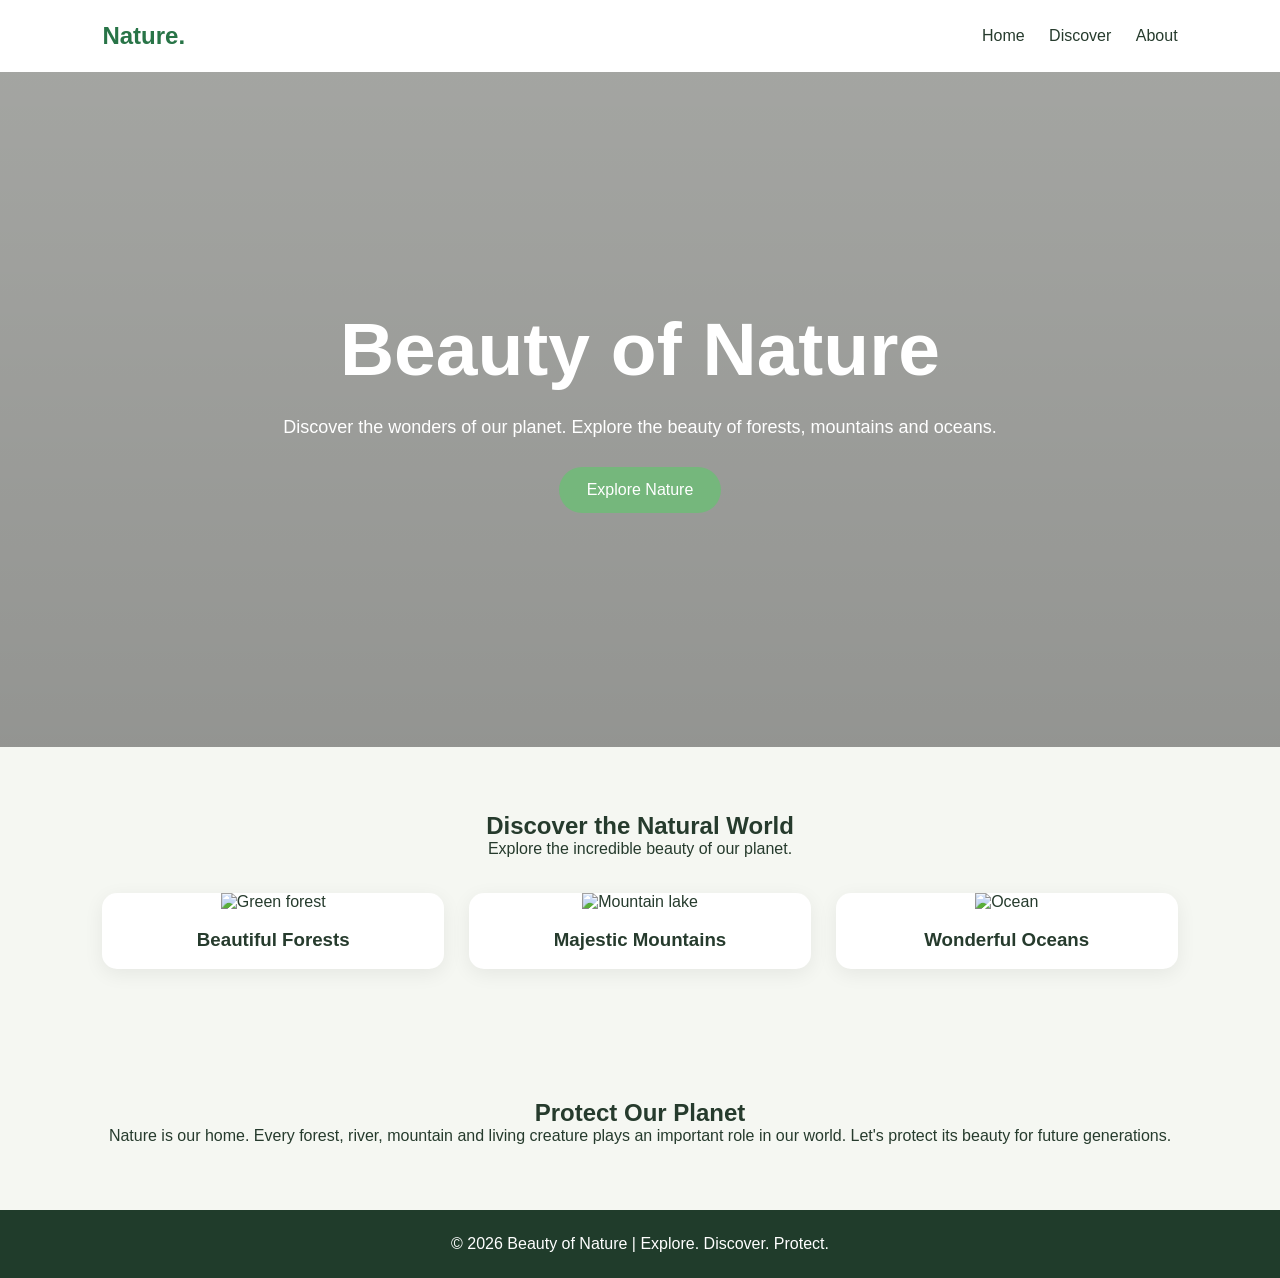
==== index.html @ a5c0be49 "Create index.html" ====
<!DOCTYPE html>
<html lang="en">
<head>
  <meta charset="UTF-8">
  <meta name="viewport" content="width=device-width, initial-scale=1.0">
  <title>Beauty of Nature</title>

  <style>
    * {
      margin: 0;
      padding: 0;
      box-sizing: border-box;
    }

    body {
      font-family: Arial, sans-serif;
      background: #f5f7f2;
      color: #263b2d;
    }

    header {
      padding: 22px 8%;
      display: flex;
      justify-content: space-between;
      align-items: center;
      background: white;
    }

    header h2 {
      color: #287447;
    }

    nav a {
      text-decoration: none;
      color: #263b2d;
      margin-left: 20px;
    }

    .hero {
      min-height: 75vh;
      background:
        linear-gradient(#0005, #0006),
        url("https://images.unsplash.com/photo-1441974231531-c6227db76b6e")
        center/cover;
      display: flex;
      align-items: center;
      justify-content: center;
      text-align: center;
      color: white;
      padding: 30px;
    }

    .hero h1 {
      font-size: clamp(38px, 7vw, 75px);
      margin-bottom: 20px;
    }

    .hero p {
      font-size: 18px;
      line-height: 1.7;
    }

    .hero button {
      margin-top: 25px;
      padding: 14px 28px;
      border: none;
      border-radius: 30px;
      background: #75b77c;
      color: white;
      font-size: 16px;
      cursor: pointer;
    }

    section {
      padding: 65px 8%;
      text-align: center;
    }

    .cards {
      display: grid;
      grid-template-columns:
        repeat(auto-fit, minmax(220px, 1fr));
      gap: 25px;
      margin-top: 35px;
    }

    .card {
      background: white;
      border-radius: 15px;
      overflow: hidden;
      box-shadow: 0 5px 20px #0001;
    }

    .card img {
      width: 100%;
      height: 210px;
      object-fit: cover;
    }

    .card h3 {
      padding: 18px;
    }

    footer {
      background: #203c2b;
      color: white;
      padding: 25px;
      text-align: center;
    }
  </style>
</head>

<body>

  <header>
    <h2>Nature.</h2>
    <nav>
      <a href="#home">Home</a>
      <a href="#discover">Discover</a>
      <a href="#about">About</a>
    </nav>
  </header>

  <div class="hero" id="home">
    <div>
      <h1>Beauty of Nature</h1>
      <p>
        Discover the wonders of our planet.
        Explore the beauty of forests, mountains
        and oceans.
      </p>
      <button onclick="document.getElementById('discover').scrollIntoView({behavior:'smooth'})">
        Explore Nature
      </button>
    </div>
  </div>

  <section id="discover">
    <h2>Discover the Natural World</h2>
    <p>Explore the incredible beauty of our planet.</p>

    <div class="cards">

      <div class="card">
        <img src="https://images.unsplash.com/photo-1441974231531-c6227db76b6e" alt="Green forest">
        <h3>Beautiful Forests</h3>
      </div>

      <div class="card">
        <img src="https://images.unsplash.com/photo-1470770841072-f978cf4d019e" alt="Mountain lake">
        <h3>Majestic Mountains</h3>
      </div>

      <div class="card">
        <img src="https://images.unsplash.com/photo-1500375592092-40eb2168fd21" alt="Ocean">
        <h3>Wonderful Oceans</h3>
      </div>

    </div>
  </section>

  <section id="about">
    <h2>Protect Our Planet</h2>
    <p>
      Nature is our home. Every forest, river,
      mountain and living creature plays an
      important role in our world.
      Let's protect its beauty for future generations.
    </p>
  </section>

  <footer>
    <p>© 2026 Beauty of Nature | Explore. Discover. Protect.</p>
  </footer>

</body>
</html>
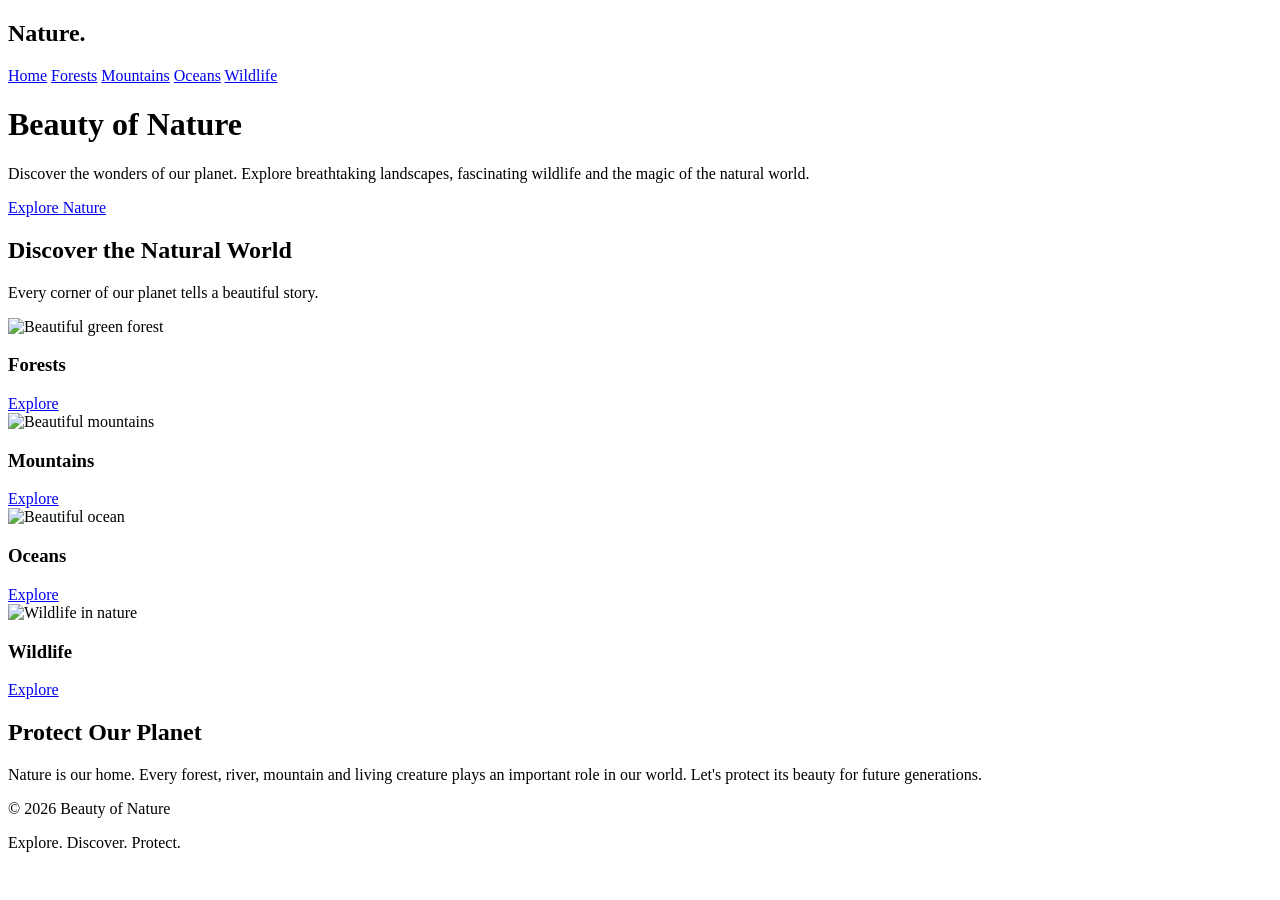
==== commit 9ee66f7d: "Update index.html" ====
--- a/index.html
+++ b/index.html
@@ -2,177 +2,135 @@
 <!DOCTYPE html>
 <html lang="en">
 <head>
-  <meta charset="UTF-8">
-  <meta name="viewport" content="width=device-width, initial-scale=1.0">
-  <title>Beauty of Nature</title>
+    <meta charset="UTF-8">
+    <meta name="viewport" content="width=device-width, initial-scale=1.0">
 
-  <style>
-    * {
-      margin: 0;
-      padding: 0;
-      box-sizing: border-box;
-    }
+    <title>Beauty of Nature | Explore Our Planet</title>
 
-    body {
-      font-family: Arial, sans-serif;
-      background: #f5f7f2;
-      color: #263b2d;
-    }
-
-    header {
-      padding: 22px 8%;
-      display: flex;
-      justify-content: space-between;
-      align-items: center;
-      background: white;
-    }
-
-    header h2 {
-      color: #287447;
-    }
-
-    nav a {
-      text-decoration: none;
-      color: #263b2d;
-      margin-left: 20px;
-    }
-
-    .hero {
-      min-height: 75vh;
-      background:
-        linear-gradient(#0005, #0006),
-        url("https://images.unsplash.com/photo-1441974231531-c6227db76b6e")
-        center/cover;
-      display: flex;
-      align-items: center;
-      justify-content: center;
-      text-align: center;
-      color: white;
-      padding: 30px;
-    }
-
-    .hero h1 {
-      font-size: clamp(38px, 7vw, 75px);
-      margin-bottom: 20px;
-    }
-
-    .hero p {
-      font-size: 18px;
-      line-height: 1.7;
-    }
-
-    .hero button {
-      margin-top: 25px;
-      padding: 14px 28px;
-      border: none;
-      border-radius: 30px;
-      background: #75b77c;
-      color: white;
-      font-size: 16px;
-      cursor: pointer;
-    }
-
-    section {
-      padding: 65px 8%;
-      text-align: center;
-    }
-
-    .cards {
-      display: grid;
-      grid-template-columns:
-        repeat(auto-fit, minmax(220px, 1fr));
-      gap: 25px;
-      margin-top: 35px;
-    }
-
-    .card {
-      background: white;
-      border-radius: 15px;
-      overflow: hidden;
-      box-shadow: 0 5px 20px #0001;
-    }
-
-    .card img {
-      width: 100%;
-      height: 210px;
-      object-fit: cover;
-    }
-
-    .card h3 {
-      padding: 18px;
-    }
-
-    footer {
-      background: #203c2b;
-      color: white;
-      padding: 25px;
-      text-align: center;
-    }
-  </style>
+    <!-- Connect CSS -->
+    <link rel="stylesheet" href="style.css">
 </head>
 
 <body>
 
-  <header>
-    <h2>Nature.</h2>
-    <nav>
-      <a href="#home">Home</a>
-      <a href="#discover">Discover</a>
-      <a href="#about">About</a>
-    </nav>
-  </header>
+    <!-- NAVIGATION -->
+    <header>
+        <h2>Nature.</h2>
 
-  <div class="hero" id="home">
-    <div>
-      <h1>Beauty of Nature</h1>
-      <p>
-        Discover the wonders of our planet.
-        Explore the beauty of forests, mountains
-        and oceans.
-      </p>
-      <button onclick="document.getElementById('discover').scrollIntoView({behavior:'smooth'})">
-        Explore Nature
-      </button>
+        <nav>
+            <a href="index.html">Home</a>
+            <a href="forests.html">Forests</a>
+            <a href="mountains.html">Mountains</a>
+            <a href="oceans.html">Oceans</a>
+            <a href="wildlife.html">Wildlife</a>
+        </nav>
+    </header>
+
+
+    <!-- HERO SECTION -->
+    <div class="hero">
+        <div>
+            <h1>Beauty of Nature</h1>
+
+            <p>
+                Discover the wonders of our planet.
+                Explore breathtaking landscapes,
+                fascinating wildlife and the magic
+                of the natural world.
+            </p>
+
+            <a href="#discover" class="btn">
+                Explore Nature
+            </a>
+        </div>
     </div>
-  </div>
 
-  <section id="discover">
-    <h2>Discover the Natural World</h2>
-    <p>Explore the incredible beauty of our planet.</p>
 
-    <div class="cards">
+    <!-- DISCOVER SECTION -->
+    <section id="discover">
 
-      <div class="card">
-        <img src="https://images.unsplash.com/photo-1441974231531-c6227db76b6e" alt="Green forest">
-        <h3>Beautiful Forests</h3>
-      </div>
+        <h2>Discover the Natural World</h2>
 
-      <div class="card">
-        <img src="https://images.unsplash.com/photo-1470770841072-f978cf4d019e" alt="Mountain lake">
-        <h3>Majestic Mountains</h3>
-      </div>
+        <p>
+            Every corner of our planet tells
+            a beautiful story.
+        </p>
 
-      <div class="card">
-        <img src="https://images.unsplash.com/photo-1500375592092-40eb2168fd21" alt="Ocean">
-        <h3>Wonderful Oceans</h3>
-      </div>
+        <div class="cards">
 
-    </div>
-  </section>
+            <div class="card">
+                <img
+                    src="https://images.unsplash.com/photo-1441974231531-c6227db76b6e"
+                    alt="Beautiful green forest">
 
-  <section id="about">
-    <h2>Protect Our Planet</h2>
-    <p>
-      Nature is our home. Every forest, river,
-      mountain and living creature plays an
-      important role in our world.
-      Let's protect its beauty for future generations.
-    </p>
-  </section>
+                <h3>Forests</h3>
+                <a href="forests.html" class="btn">
+                    Explore
+                </a>
+            </div>
 
-  <footer>
-    <p>© 2026 Beauty of Nature | Explore. Discover. Protect.</p>
-  </footer>
+
+            <div class="card">
+                <img
+                    src="https://images.unsplash.com/photo-1470770841072-f978cf4d019e"
+                    alt="Beautiful mountains">
+
+                <h3>Mountains</h3>
+                <a href="mountains.html" class="btn">
+                    Explore
+                </a>
+            </div>
+
+
+            <div class="card">
+                <img
+                    src="https://images.unsplash.com/photo-1500375592092-40eb2168fd21"
+                    alt="Beautiful ocean">
+
+                <h3>Oceans</h3>
+                <a href="oceans.html" class="btn">
+                    Explore
+                </a>
+            </div>
+
+
+            <div class="card">
+                <img
+                    src="https://images.unsplash.com/photo-1472396961693-142e6e269027"
+                    alt="Wildlife in nature">
+
+                <h3>Wildlife</h3>
+                <a href="wildlife.html" class="btn">
+                    Explore
+                </a>
+            </div>
+
+        </div>
+
+    </section>
+
+
+    <!-- ABOUT SECTION -->
+    <section id="about">
+
+        <h2>Protect Our Planet</h2>
+
+        <p>
+            Nature is our home. Every forest,
+            river, mountain and living creature
+            plays an important role in our world.
+            Let's protect its beauty for future
+            generations.
+        </p>
+
+    </section>
+
+
+    <!-- FOOTER -->
+    <footer>
+        <p>© 2026 Beauty of Nature</p>
+        <p>Explore. Discover. Protect.</p>
+    </footer>
 
 </body>
 </html>
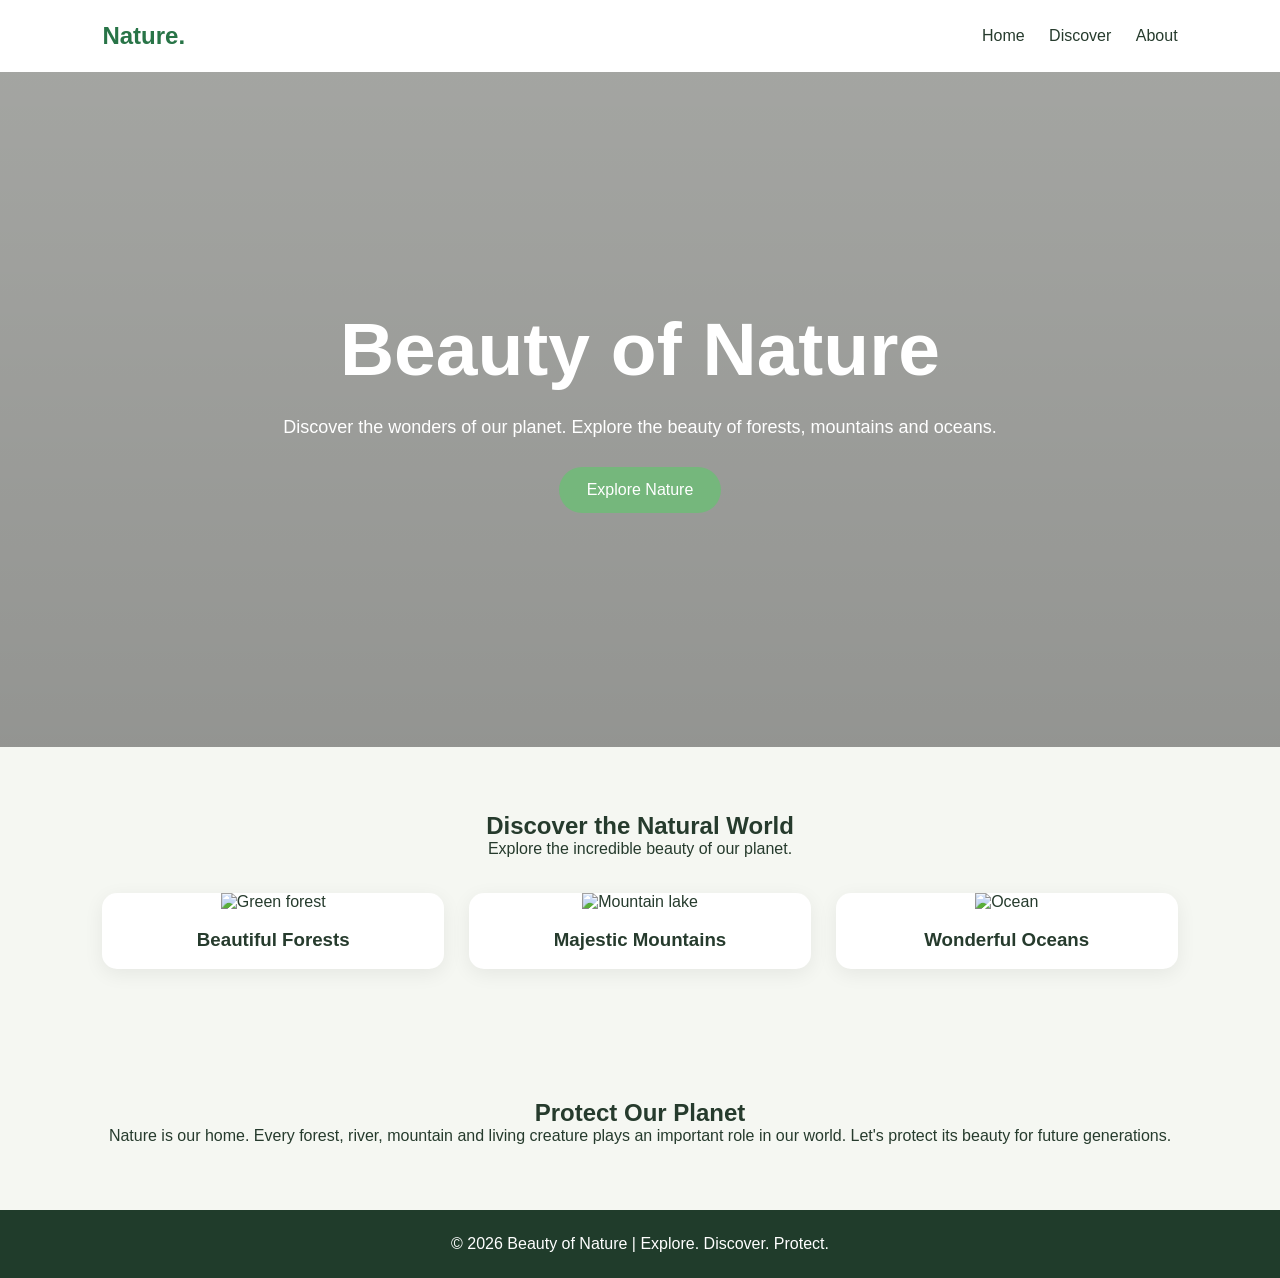
==== commit ce4cb56b: "Update index.html" ====
--- a/index.html
+++ b/index.html
@@ -2,135 +2,177 @@
 <!DOCTYPE html>
 <html lang="en">
 <head>
-    <meta charset="UTF-8">
-    <meta name="viewport" content="width=device-width, initial-scale=1.0">
+  <meta charset="UTF-8">
+  <meta name="viewport" content="width=device-width, initial-scale=1.0">
+  <title>Beauty of Nature</title>
 
-    <title>Beauty of Nature | Explore Our Planet</title>
+  <style>
+    * {
+      margin: 0;
+      padding: 0;
+      box-sizing: border-box;
+    }
 
-    <!-- Connect CSS -->
-    <link rel="stylesheet" href="style.css">
+    body {
+      font-family: Arial, sans-serif;
+      background: #f5f7f2;
+      color: #263b2d;
+    }
+
+    header {
+      padding: 22px 8%;
+      display: flex;
+      justify-content: space-between;
+      align-items: center;
+      background: white;
+    }
+
+    header h2 {
+      color: #287447;
+    }
+
+    nav a {
+      text-decoration: none;
+      color: #263b2d;
+      margin-left: 20px;
+    }
+
+    .hero {
+      min-height: 75vh;
+      background:
+        linear-gradient(#0005, #0006),
+        url("https://images.unsplash.com/photo-1441974231531-c6227db76b6e")
+        center/cover;
+      display: flex;
+      align-items: center;
+      justify-content: center;
+      text-align: center;
+      color: white;
+      padding: 30px;
+    }
+
+    .hero h1 {
+      font-size: clamp(38px, 7vw, 75px);
+      margin-bottom: 20px;
+    }
+
+    .hero p {
+      font-size: 18px;
+      line-height: 1.7;
+    }
+
+    .hero button {
+      margin-top: 25px;
+      padding: 14px 28px;
+      border: none;
+      border-radius: 30px;
+      background: #75b77c;
+      color: white;
+      font-size: 16px;
+      cursor: pointer;
+    }
+
+    section {
+      padding: 65px 8%;
+      text-align: center;
+    }
+
+    .cards {
+      display: grid;
+      grid-template-columns:
+        repeat(auto-fit, minmax(220px, 1fr));
+      gap: 25px;
+      margin-top: 35px;
+    }
+
+    .card {
+      background: white;
+      border-radius: 15px;
+      overflow: hidden;
+      box-shadow: 0 5px 20px #0001;
+    }
+
+    .card img {
+      width: 100%;
+      height: 210px;
+      object-fit: cover;
+    }
+
+    .card h3 {
+      padding: 18px;
+    }
+
+    footer {
+      background: #203c2b;
+      color: white;
+      padding: 25px;
+      text-align: center;
+    }
+  </style>
 </head>
 
 <body>
 
-    <!-- NAVIGATION -->
-    <header>
-        <h2>Nature.</h2>
+  <header>
+    <h2>Nature.</h2>
+    <nav>
+      <a href="#home">Home</a>
+      <a href="#discover">Discover</a>
+      <a href="#about">About</a>
+    </nav>
+  </header>
 
-        <nav>
-            <a href="index.html">Home</a>
-            <a href="forests.html">Forests</a>
-            <a href="mountains.html">Mountains</a>
-            <a href="oceans.html">Oceans</a>
-            <a href="wildlife.html">Wildlife</a>
-        </nav>
-    </header>
+  <div class="hero" id="home">
+    <div>
+      <h1>Beauty of Nature</h1>
+      <p>
+        Discover the wonders of our planet.
+        Explore the beauty of forests, mountains
+        and oceans.
+      </p>
+      <button onclick="document.getElementById('discover').scrollIntoView({behavior:'smooth'})">
+        Explore Nature
+      </button>
+    </div>
+  </div>
 
+  <section id="discover">
+    <h2>Discover the Natural World</h2>
+    <p>Explore the incredible beauty of our planet.</p>
 
-    <!-- HERO SECTION -->
-    <div class="hero">
-        <div>
-            <h1>Beauty of Nature</h1>
+    <div class="cards">
 
-            <p>
-                Discover the wonders of our planet.
-                Explore breathtaking landscapes,
-                fascinating wildlife and the magic
-                of the natural world.
-            </p>
+      <div class="card">
+        <img src="https://images.unsplash.com/photo-1441974231531-c6227db76b6e" alt="Green forest">
+        <h3>Beautiful Forests</h3>
+      </div>
 
-            <a href="#discover" class="btn">
-                Explore Nature
-            </a>
-        </div>
+      <div class="card">
+        <img src="https://images.unsplash.com/photo-1470770841072-f978cf4d019e" alt="Mountain lake">
+        <h3>Majestic Mountains</h3>
+      </div>
+
+      <div class="card">
+        <img src="https://images.unsplash.com/photo-1500375592092-40eb2168fd21" alt="Ocean">
+        <h3>Wonderful Oceans</h3>
+      </div>
+
     </div>
+  </section>
 
+  <section id="about">
+    <h2>Protect Our Planet</h2>
+    <p>
+      Nature is our home. Every forest, river,
+      mountain and living creature plays an
+      important role in our world.
+      Let's protect its beauty for future generations.
+    </p>
+  </section>
 
-    <!-- DISCOVER SECTION -->
-    <section id="discover">
-
-        <h2>Discover the Natural World</h2>
-
-        <p>
-            Every corner of our planet tells
-            a beautiful story.
-        </p>
-
-        <div class="cards">
-
-            <div class="card">
-                <img
-                    src="https://images.unsplash.com/photo-1441974231531-c6227db76b6e"
-                    alt="Beautiful green forest">
-
-                <h3>Forests</h3>
-                <a href="forests.html" class="btn">
-                    Explore
-                </a>
-            </div>
-
-
-            <div class="card">
-                <img
-                    src="https://images.unsplash.com/photo-1470770841072-f978cf4d019e"
-                    alt="Beautiful mountains">
-
-                <h3>Mountains</h3>
-                <a href="mountains.html" class="btn">
-                    Explore
-                </a>
-            </div>
-
-
-            <div class="card">
-                <img
-                    src="https://images.unsplash.com/photo-1500375592092-40eb2168fd21"
-                    alt="Beautiful ocean">
-
-                <h3>Oceans</h3>
-                <a href="oceans.html" class="btn">
-                    Explore
-                </a>
-            </div>
-
-
-            <div class="card">
-                <img
-                    src="https://images.unsplash.com/photo-1472396961693-142e6e269027"
-                    alt="Wildlife in nature">
-
-                <h3>Wildlife</h3>
-                <a href="wildlife.html" class="btn">
-                    Explore
-                </a>
-            </div>
-
-        </div>
-
-    </section>
-
-
-    <!-- ABOUT SECTION -->
-    <section id="about">
-
-        <h2>Protect Our Planet</h2>
-
-        <p>
-            Nature is our home. Every forest,
-            river, mountain and living creature
-            plays an important role in our world.
-            Let's protect its beauty for future
-            generations.
-        </p>
-
-    </section>
-
-
-    <!-- FOOTER -->
-    <footer>
-        <p>© 2026 Beauty of Nature</p>
-        <p>Explore. Discover. Protect.</p>
-    </footer>
+  <footer>
+    <p>© 2026 Beauty of Nature | Explore. Discover. Protect.</p>
+  </footer>
 
 </body>
 </html>
